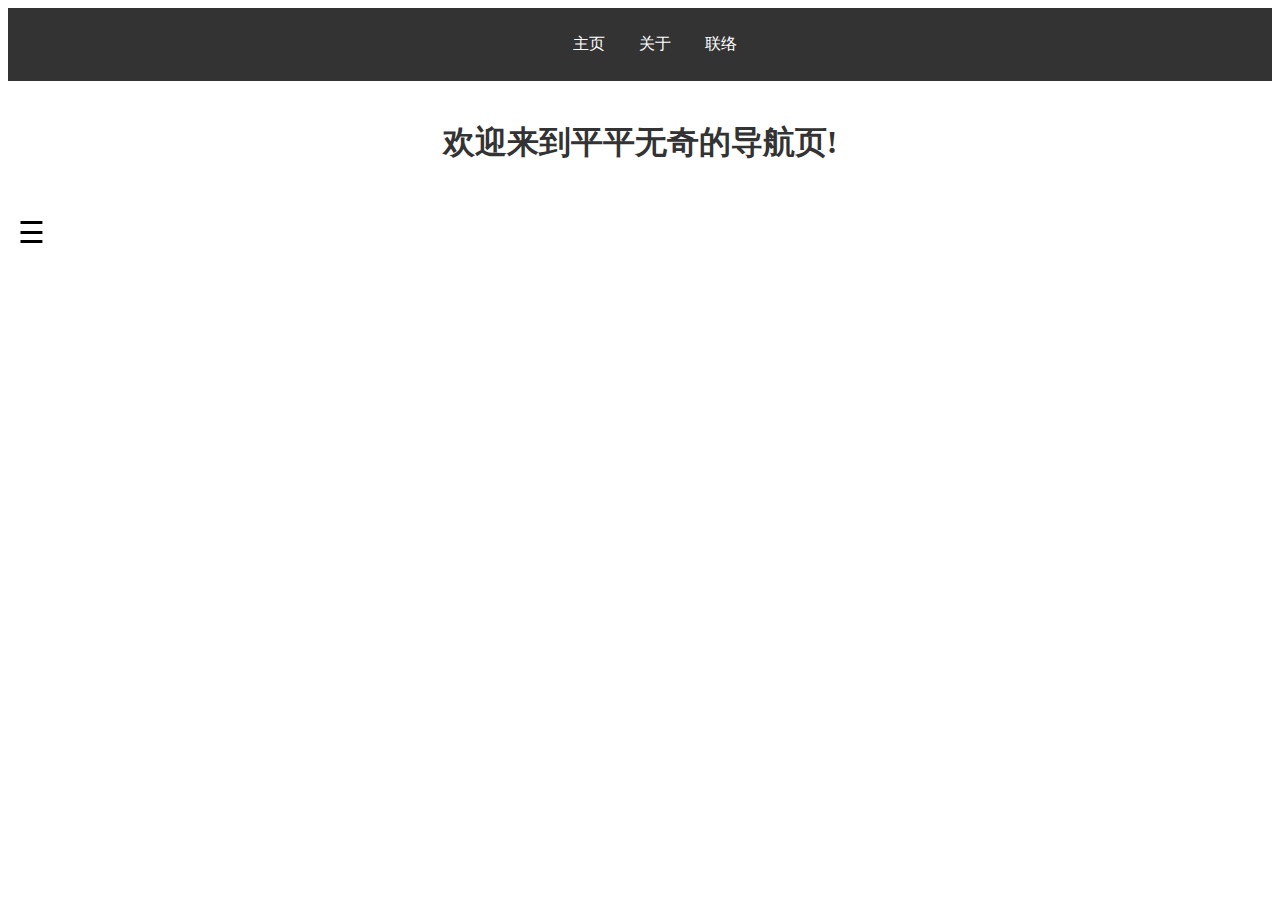
==== nav/index.html @ 85924d22 "add new home page" ====
<!DOCTYPE html>
<html>
<head>
  <title>平平无奇的导航页</title>
  <link rel="stylesheet" href="style.css">
</head>
<body>
  <nav>
    <ul id="navList">
      <li><a href="#">主页</a></li>
      <li><a href="#">关于</a></li>
      <li><a href="#" id="contactBtn">联络</a></li>
    </ul>
  </nav>

  <h1>欢迎来到平平无奇的导航页!</h1>

  <div id="sidebarIcon">☰</div>
  <div id="sidebar">
    <h3>分类</h3>
    <ul>
      <li><a href="#全部">全部</a></li>
      <li><a href="#娱乐">娱乐</a></li>
      <li><a href="#工具">工具</a></li>
      <li><a href="#二次元">二次元</a></li>
      <li><a href="#AI画图">AI画图</a></li>
    </ul>
  </div>

  <div class="container">
    <div class="box 娱乐">
      <a href="https://www.xyg688.com/" target="_blank">
        <img src="images/image1.jpg" alt="https://www.xyg688.com/">
        <h2>xyg688</h2>
        <p>游戏资源</p>
      </a>
    </div>

    <div class="box 娱乐">
      <a href="https://xiaobaotv.net/index.php" target="_blank">
        <img src="images/image2.jpg" alt="https://xiaobaotv.net/index.php">
        <h2>小宝影院</h2>
        <p>免费看剧</p>
      </a>
    </div>

    <div class="box 二次元">
      <a href="https://www.aiweifulishe.net" target="_blank">
        <img src="images/image3.jpg" alt="https://www.aiweifulishe.net">
        <h2>美图秀秀</h2>
        <p>好康的(*´∀ ˋ*)</p>
      </a>
    </div>

    <div class="box 二次元">
      <a href="https://dimtown.com/" target="_blank">
        <img src="images/image4.jpg" alt="https://dimtown.com/">
        <h2>捅了二次元的老窝了</h2>
        <p>非二次元禁止进入</p>
      </a>
    </div>

    <div class="box 工具">
      <a href="https://app.illuminarty.ai/" target="_blank">
        <img src="images/image5.jpg" alt="https://app.illuminarty.ai/">
        <h2>识别AI画图</h2>
        <p>要用魔法打败魔法</p>
      </a>
    </div>

    <div class="box 工具">
      <a href="http://ltzhp.ysepan.com/" target="_blank">
        <img src="images/image6.jpg" alt="http://ltzhp.ysepan.com/">
        <h2>某人的超实用标签页</h2>
        <p>万能的up主</p>
      </a>
    </div>

    <div class="box 工具">
      <a href="https://www.acgbox.link/" target="_blank">
        <img src="images/image7.jpg" alt="https://www.acgbox.link/">
        <h2>ACG懂的都懂</h2>
        <p>啥网站都能搜</p>
      </a>
    </div>

    <div class="box 二次元">
      <a href="https://www.acgnsq.com/" target="_blank">
        <img src="images/image8.jpg" alt="https://www.acgnsq.com/">
        <h2>ACG社区</h2>
        <p>不懂就发帖问</p>
      </a>
    </div>

    <div class="box 工具">
      <a href="https://yandex.com/" target="_blank">
        <img src="images/image9.jpg" alt="https://yandex.com/">
        <h2>一个比Google好用的搜索引擎</h2>
        <p>可搜图片</p>
      </a>
    </div>

    <div class="box AI画图">
      <a href="https://aitag.top" target="_blamk">
        <img src="images/image10.jpg" alt="https://aitag.top">
        <h2>魔咒百科</h2>
        <p>魔法导论必备工具</p>
      </a>
    </div>

    <div id="popup" style="display: none;">
      <input type="password" id="passwordInput">
      <button id="submitBtn">Submit</button>
    </div>
  </div>

  <script src="script.js"></script>
</body>
</html>
---- nav/style.css ----
@keyframes fade-in {
  0% {
    opacity: 0;
  }
  100% {
    opacity: 1;
  }
}

body {
  animation: fade-in 0.5s ease-in-out;
}

nav li {
  animation: none; /* Remove the animation from the navigation items */
}

/* Style the navigation menu */
nav {
  background-color: #333;
  padding: 10px;
}

nav ul {
  list-style: none;
  display: flex;
  justify-content: center;
}

nav ul li {
  margin-right: 10px;
}

nav ul li a {
  color: #fff;
  text-decoration: none;
  padding: 8px 12px;
  border-radius: 4px;
  transition: background-color 0.3s ease;
}

nav ul li a:hover {
  background-color: #555;
}

/* Style the page header */
h1 {
  font-size: 32px;
  text-align: center;
  margin: 40px 0;
  color: #333;
}

#sidebar {
  position: fixed;
  width: 0;
  transition: width 0.5s;
  overflow: hidden;
  margin-top: 50px; /* Adjust this value as needed */
}

#sidebarIcon {
  position: fixed;
  cursor: pointer;
  font-size: 30px; /* Adjust the size of the icon */
  padding: 10px; /* Add some space around the icon */
}

#sidebar ul {
  list-style-type: none;
  padding: 0;
}

#sidebar ul li a {
  display: block;
  color: #333;
  text-decoration: none;
  padding: 10px 0;
}

.container {
  max-width: 800px;
  margin: 0 auto;
  padding: 20px;
  background-color: #fff;
}

.container {
  display: flex;
  justify-content: center;
  align-items: center;
  flex-wrap: wrap;
  animation: fade-in 0.5s ease-in-out; /* Apply the fade-in animation to the container */
}

.box {
  width: 200px;
  height: 250px;
  margin: 20px;
  padding: 10px;
  text-align: center;
  background-color: #f0f0f0;
  border-radius: 5px;
  box-shadow: 0 2px 4px rgba(0, 0, 0, 0.1);
  animation: fade-in 0.5s ease-in-out; /* Apply the fade-in animation to the boxes */
}

.box a {
  text-decoration: none;
  color: #333;
}

.box img {
  width: 150px;
  height: 150px;
  object-fit: cover;
  border-radius: 50%;
  margin-bottom: 10px;
}

.box h2 {
  font-size: 18px;
  margin-bottom: 5px;
}

.box p {
  font-size: 14px;
  color: #777;
}
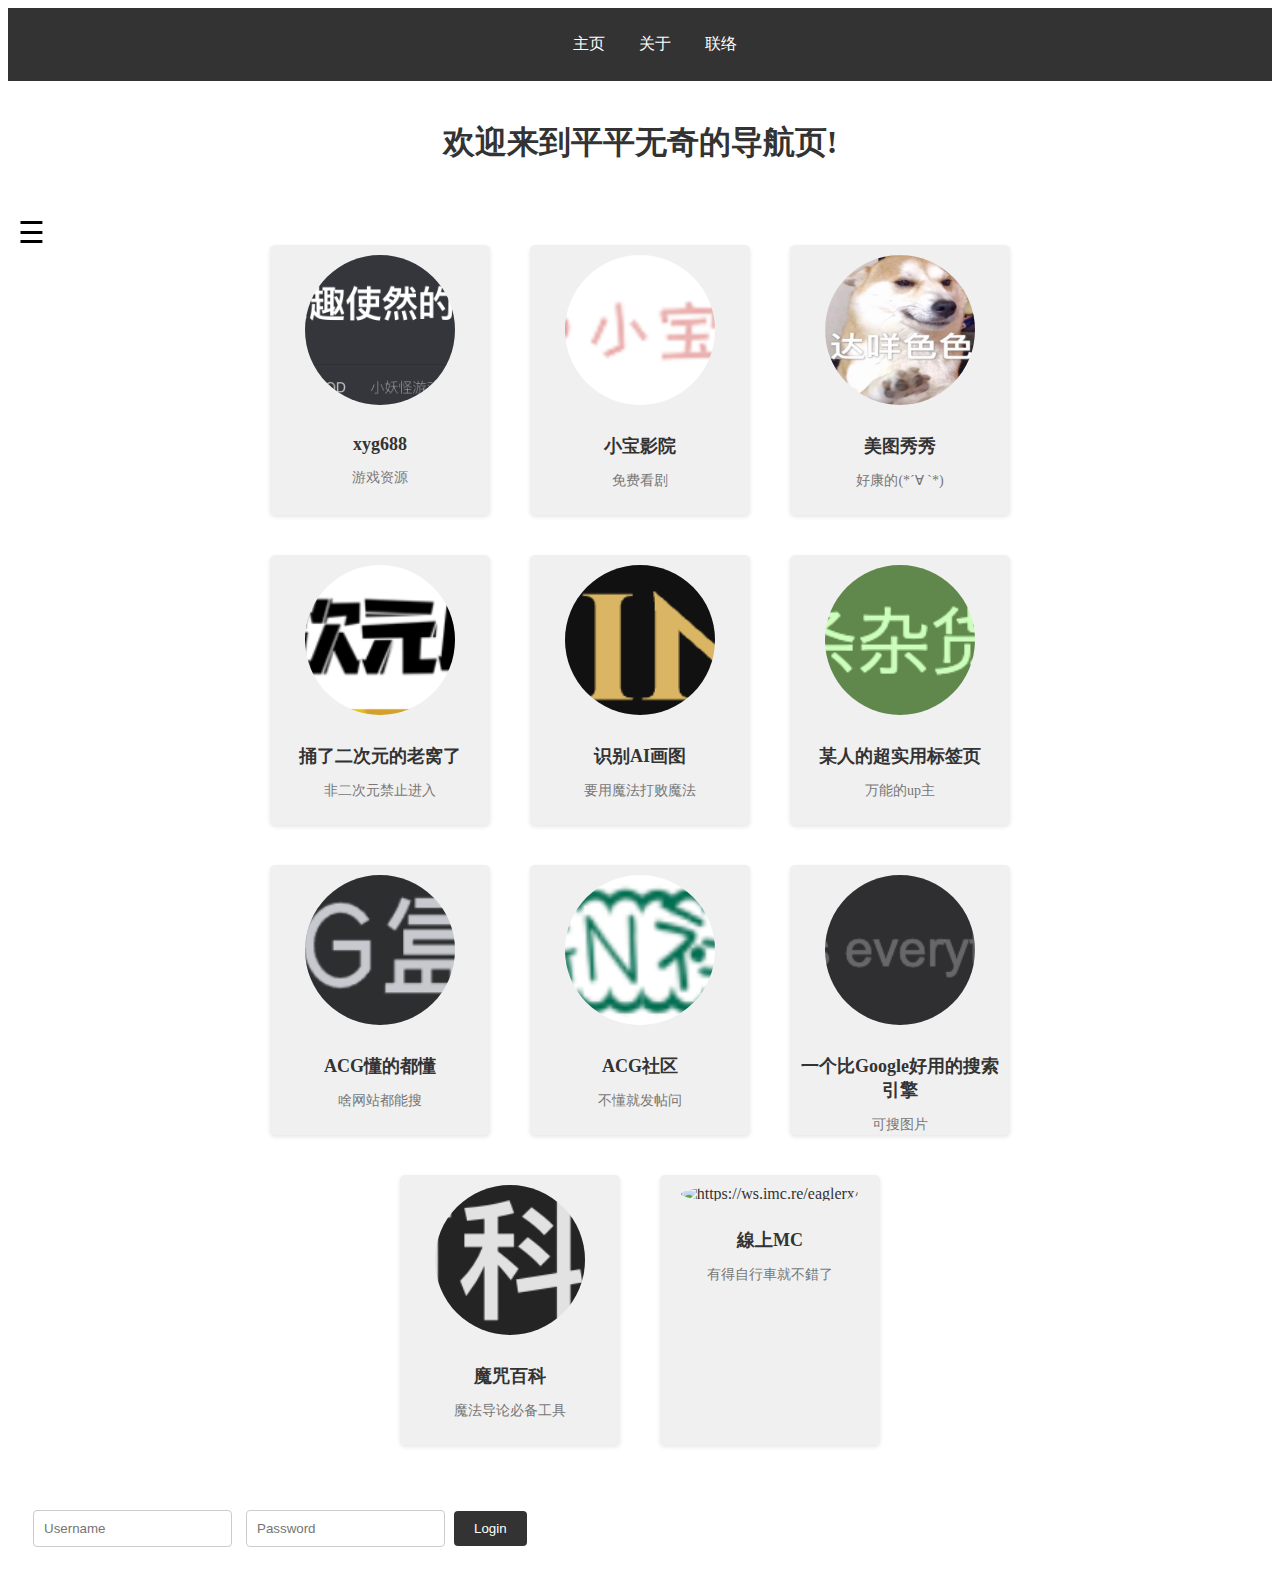
==== commit 35e9ee62: "add new login function" ====
--- a/nav/index.html
+++ b/nav/index.html
@@ -1,6 +1,8 @@
 <!DOCTYPE html>
 <html>
 <head>
+  <script async src="https://pagead2.googlesyndication.com/pagead/js/adsbygoogle.js?client=ca-pub-1898999196115953"
+     crossorigin="anonymous"></script>
   <title>平平无奇的导航页</title>
   <link rel="stylesheet" href="style.css">
 </head>
@@ -108,12 +110,34 @@
       </a>
     </div>
 
+    <div class="box 娛樂">
+      <a href="https://ws.imc.re/eaglerx/" target="_blank">
+        <img src="images/image11.jpg" alt="https://ws.imc.re/eaglerx/">
+        <h2>線上MC</h2>
+        <p>有得自行車就不錯了</p>
+      </a>
+    </div>
+
     <div id="popup" style="display: none;">
       <input type="password" id="passwordInput">
       <button id="submitBtn">Submit</button>
     </div>
   </div>
 
+  <div id="loginForm" style="display: none;">
+    <input type="text" id="username" placeholder="Username">
+    <input type="password" id="password" placeholder="Password">
+    <button id="loginBtn">Login</button>
+  </div>
+
+  <div id="adminPanel" style="display: none;">
+    <h3>Admin Panel</h3>
+    <input type="text" id="newLink" placeholder="New Link">
+    <input type="text" id="newDescription" placeholder="New Description">
+    <button id="addLinkBtn">Add Link</button>
+    <button id="removeLinkBtn">Remove Link</button>
+  </div>
+
   <script src="script.js"></script>
 </body>
 </html>--- a/nav/style.css
+++ b/nav/style.css
@@ -126,4 +126,50 @@
 .box p {
   font-size: 14px;
   color: #777;
+}
+
+#loginForm {
+  display: flex;
+  flex-direction: column;
+  align-items: center;
+  margin: 20px;
+}
+
+#loginForm input {
+  margin: 5px;
+  padding: 10px;
+  border: 1px solid #ccc;
+  border-radius: 4px;
+}
+
+#loginForm button {
+  padding: 10px 20px;
+  border: none;
+  background-color: #333;
+  color: #fff;
+  border-radius: 4px;
+  cursor: pointer;
+}
+
+#adminPanel {
+  display: flex;
+  flex-direction: column;
+  align-items: center;
+  margin: 20px;
+}
+
+#adminPanel input {
+  margin: 5px;
+  padding: 10px;
+  border: 1px solid #ccc;
+  border-radius: 4px;
+}
+
+#adminPanel button {
+  padding: 10px 20px;
+  border: none;
+  background-color: #333;
+  color: #fff;
+  border-radius: 4px;
+  cursor: pointer;
 }